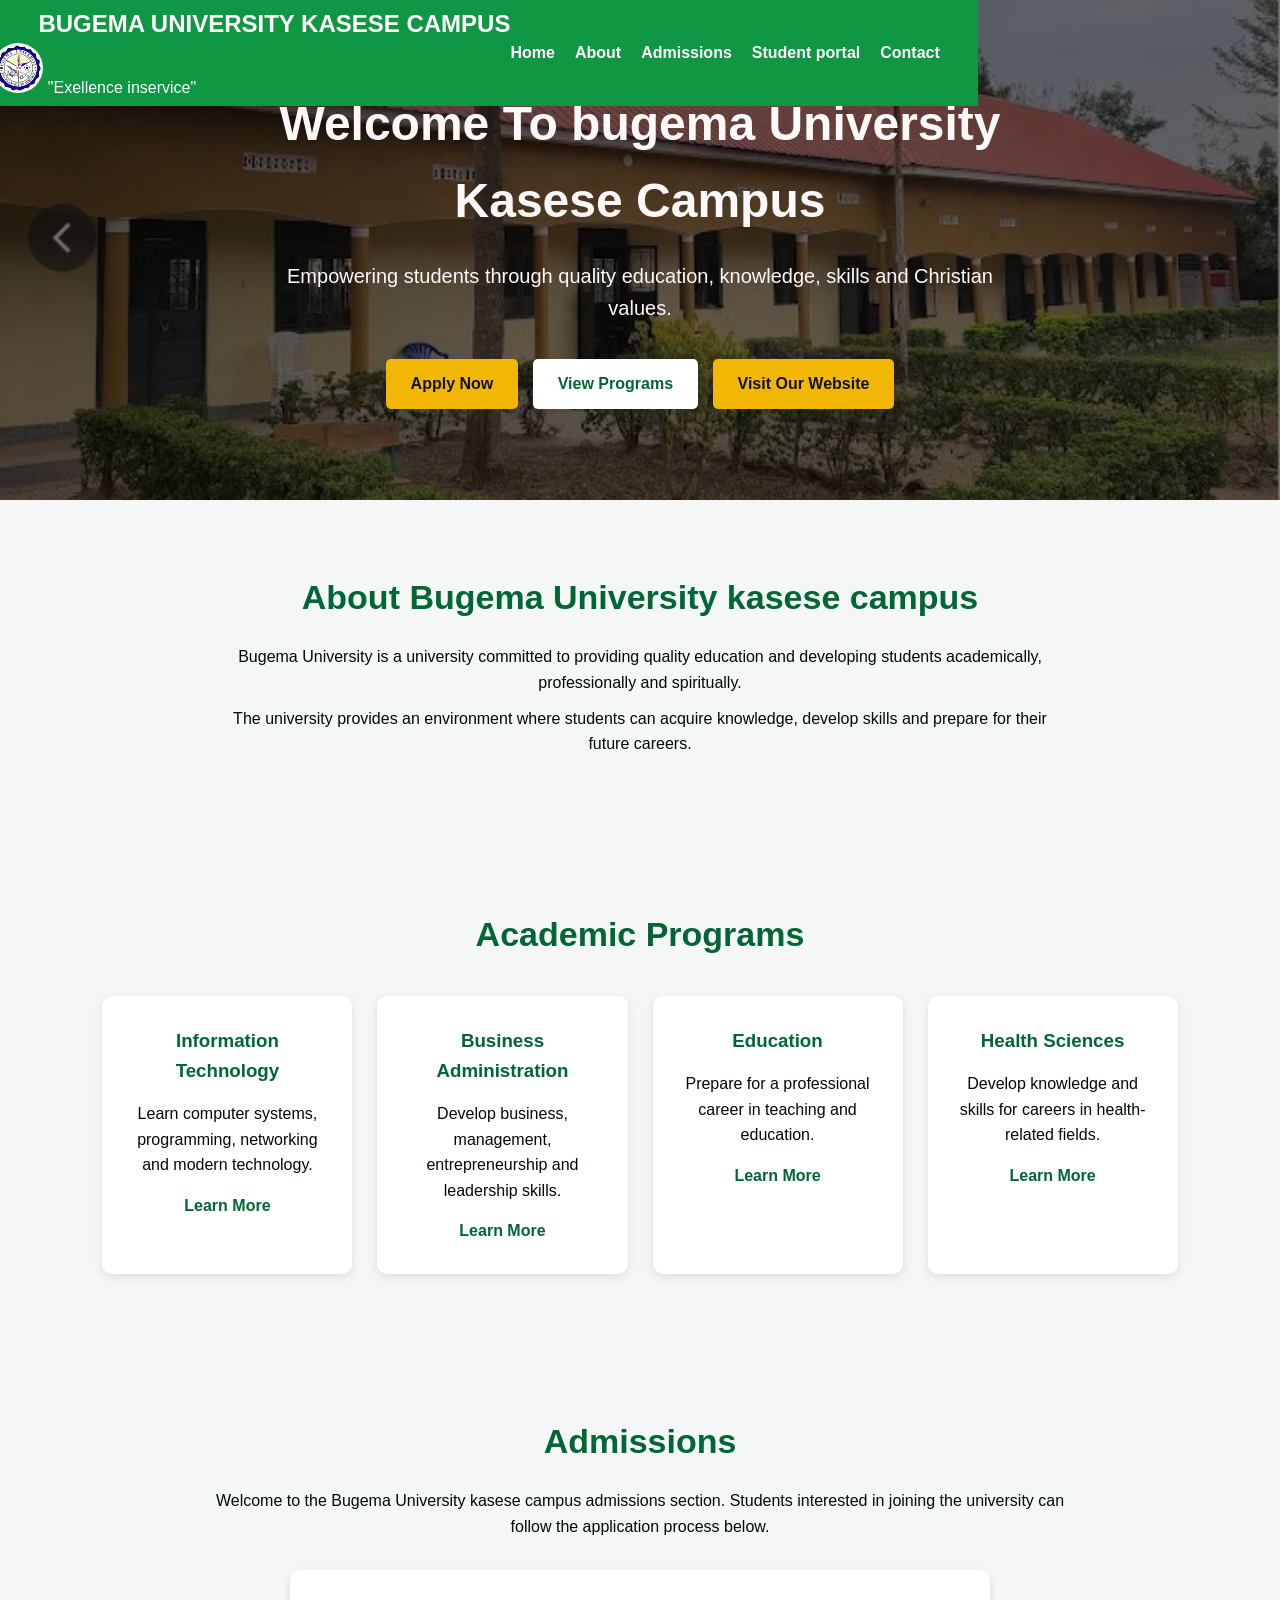
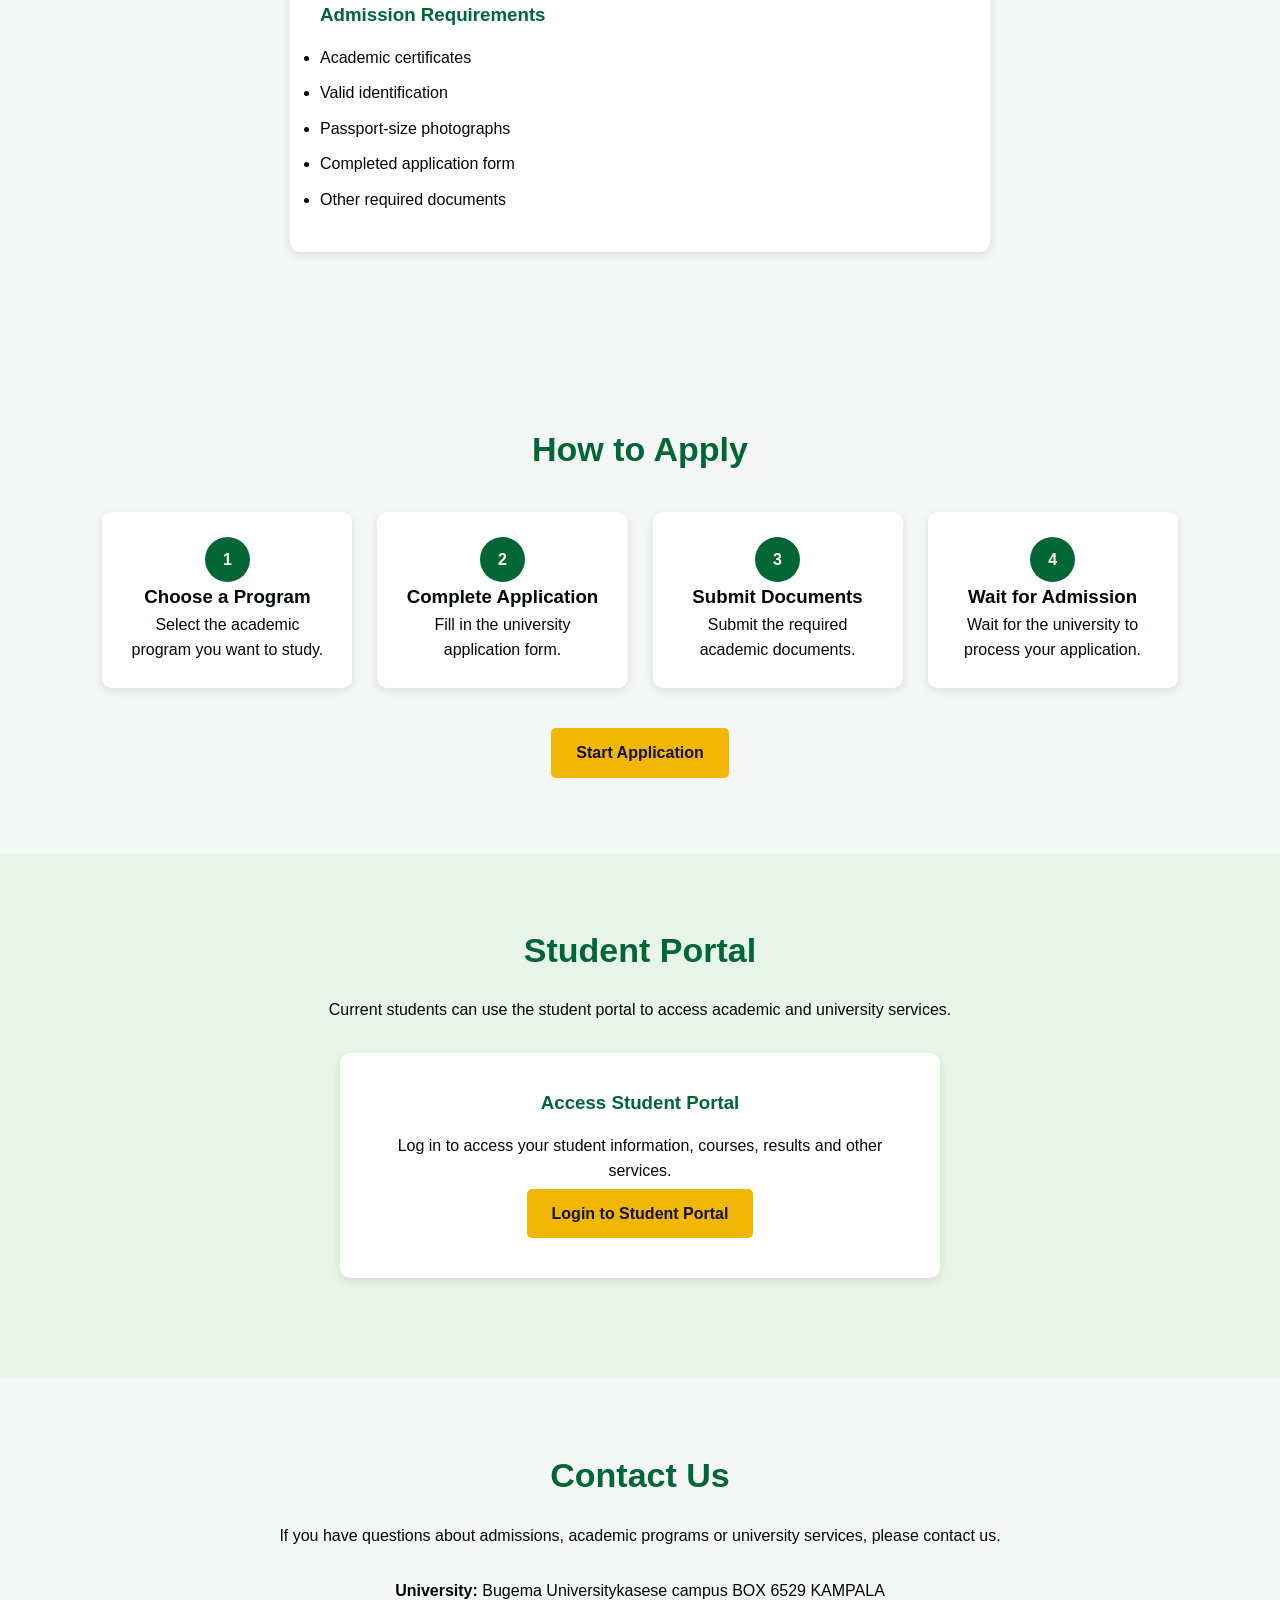
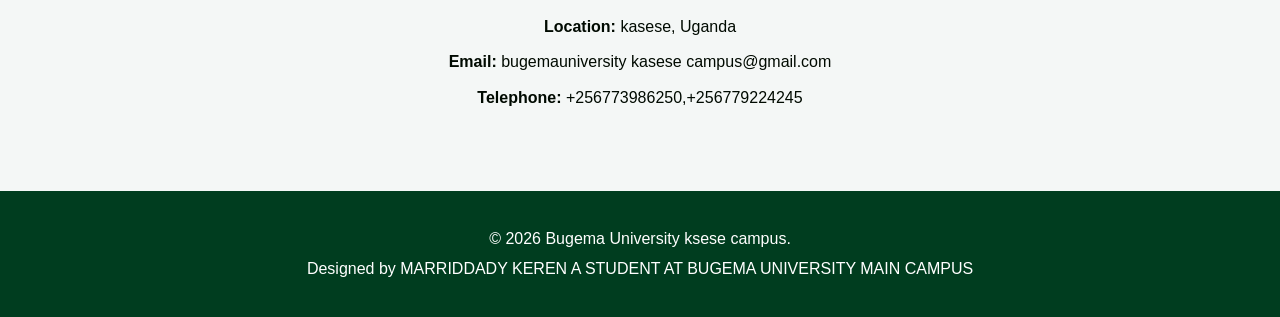
==== index.html @ 5e0840dc "Add files via upload" ====
<!DOCTYPE html>
<html lang="en">
<head>
    <meta charset="UTF-8">
    <meta name="viewport" content="width=device-width, initial-scale=1.0">
    <title>BUGEMA UNIVERSITYKASESE CAMPUS| HOME</title>
    <link rel="stylesheet" href="style.css">

</head>
<body>
    <header style="position: fixed;">
        <div class="logo">
            <h1>BUGEMA UNIVERSITY KASESE CAMPUS</h1>
            <img src="bu logo.png" alt="" class="logo img">
            <p1>"Exellence inservice"</p1></div>
            <nav>
                <ul>
                    <li><a href="#home">Home</a></li>
                 <li><a href= "#about">About</a></li>
                 <li><a href="#admission">Admissions</a></li>
              <li><a href="#porta">Student portal</a></li>
             <li><a href="#contact">Contact</a></li>
        </ul>
    </nav>
</header>

<section id="home" class="hero">
    <div class="hero-content">
        <h2>Welcome To bugema University Kasese Campus</h2>
        <p>Empowering students through quality education, knowledge, skills and Christian values.</p>
        <a href="#apply" class="button">Apply Now</a>
        <a href="#programs" class="button secondary">View Programs</a>
        <a href="https://www.bugemauniversitykasesecampus.ac.ug" class="button" target="_blank">Visit Our Website</a>

    </div>
</section>

<section id="about" class="section">
    <h2>About Bugema University kasese campus</h2>
        <p>Bugema University is a university committed to providing quality education and developing students academically, professionally and spiritually.</p>
    <p>The university provides an environment where students can acquire knowledge, develop skills and prepare for their future careers.</p>
</section>

<section id="programs" class="section programs">
    <h2>Academic Programs</h2>
    <div class="cards">
        <div class="card">
            <h3>Information Technology</h3>
            <p>Learn computer systems, programming, networking and modern technology.</p>
            <a href="#apply">Learn More</a>
        </div>

        <div class="card">
            <h3>Business Administration</h3>
            <p>Develop business, management, entrepreneurship and leadership skills.</p>
            <a href="#apply">Learn More</a>
        </div>

        <div class="card">
            <h3>Education</h3>
            <p>Prepare for a professional career in teaching and education.</p>
            <a href="#apply">Learn More</a>
        </div>
                <div class="card">
            <h3>Health Sciences</h3>
            <p>Develop knowledge and skills for careers in health-related fields.</p>
            <a href="#apply">Learn More</a>
        </div>
    </div>
</section>

<section id="admission" class="section">
    <h2>Admissions</h2>
    <p>Welcome to the Bugema University kasese campus admissions section. Students interested in joining the university can follow the application process below.</p>

    <div class="admission-box">
        <h3>Admission Requirements</h3>
        <ul>
            <li>Academic certificates</li>
            <li>Valid identification</li>
            <li>Passport-size photographs</li>
            <li>Completed application form</li>
            <li>Other required documents</li>
        </ul>
    </div>
</section>

<section id="apply" class="section apply">
    <h2>How to Apply</h2>

    <div class="steps">
        <div class="step">
            <span>1</span>
            <h3>Choose a Program</h3>
            <p>Select the academic program you want to study.</p>
        </div>

        <div class="step">
            <span>2</span>
            <h3>Complete Application</h3>
            <p>Fill in the university application form.</p>
        </div>

        <div class="step">
            <span>3</span>
            <h3>Submit Documents</h3>
            <p>Submit the required academic documents.</p>
        </div>

        <div class="step">
            <span>4</span>
            <h3>Wait for Admission</h3>
            <p>Wait for the university to process your application.</p>
        </div>
    </div>

    <a href="#" class="button">Start Application</a>
</section>

<section id="portal" class="section portal">
    <h2>Student Portal</h2>
    <p>Current students can use the student portal to access academic and university services.</p>

    <div class="portal-box">
        <h3>Access Student Portal</h3>
        <p>Log in to access your student information, courses, results and other services.</p>
        <a href="login.html" class="button">Login to Student Portal</a>
    </div>
</section>

<section id="contact" class="section contact">
    <h2>Contact Us</h2>
    <p>If you have questions about admissions, academic programs or university services, please contact us.</p>

    <div class="contact-info">
        <p><strong>University:</strong> Bugema Universitykasese campus BOX 6529 KAMPALA</p>
        <p><strong>Location:</strong> kasese, Uganda</p>
        <p><strong>Email:</strong> bugemauniversity kasese campus@gmail.com</p>
        <p><strong>Telephone:</strong> +256773986250,+256779224245</p>
    </div>
</section>

<footer>
    <p>© 2026 Bugema University ksese campus.</p>
    <p>Designed by MARRIDDADY KEREN A STUDENT AT BUGEMA UNIVERSITY MAIN CAMPUS</p>
</footer>

</body>
</html>
---- style.css ----
* {
    margin: 0;
    padding: 0;
    box-sizing: border-box;
}

body {
    font-family: Arial, sans-serif;
    line-height: 1.6;
    background-color: #f4f7f6;
    color: #000a01;
}

header {
    background-color: #0f9743;
    color: white;
    padding: 5px 3%;
    display: flex;
    justify-content: space-between;
    align-items: center;
    flex-wrap: wrap;
}

.logo h1 {
    font-size: 24px;
}

.logo p {
    font-size: 14px;
}

.logo img {
    width: 50px;
    height: auto;
    margin-left: -45px;
    border-radius: 50%;
}

nav ul {
    list-style: none;
    display: flex;
    gap: 20px;
    flex-wrap: wrap;
}

nav a {
    color: white;
    text-decoration: none;
    font-weight: bold;
}

nav a:hover {
    text-decoration: underline;
}

.hero {
    min-height: 500px;
    background-image:
        linear-gradient(rgba(0, 0, 0, 0.55), rgba(0, 0, 0, 0.55)),
        url("kasese campus.jpg");
    background-size: cover;
    background-position: center;
    display: flex;
    align-items: center;
    justify-content: center;
    text-align: center;
    color: rgb(255, 248, 248);
}

.hero-content {
    max-width: 800px;
    padding: 30px;
}

.hero h2 {
    font-size: 48px;
    margin-bottom: 20px;
}

.hero p {
    font-size: 20px;
    margin-bottom: 30px;
}

.button {
    display: inline-block;
    background-color: #f2b705;
    color: #111;
    padding: 12px 25px;
    margin: 5px;
    text-decoration: none;
    font-weight: bold;
    border-radius: 5px;
}

.button:hover {
    opacity: 0.85;
}

.secondary {
    background-color: white;
    color: #006633;
}

.section {
    padding: 70px 8%;
    text-align: center;
}

.section h2 {
    color: #006633;
    font-size: 34px;
    margin-bottom: 20px;
}

.section > p {
    max-width: 850px;
    margin: 10px auto;
}

.cards {
    display: grid;
    grid-template-columns: repeat(auto-fit, minmax(220px, 1fr));
    gap: 25px;
    margin-top: 35px;
}

.card {
    background-color: white;
    padding: 30px;
    border-radius: 10px;
    box-shadow: 0 3px 10px rgba(0, 0, 0, 0.1);
}

.card h3 {
    color: #006633;
    margin-bottom: 15px;
}

.card a {
    display: inline-block;
    margin-top: 15px;
    color: #006633;
    font-weight: bold;
    text-decoration: none;
}

.admission-box {
    max-width: 700px;
    margin: 30px auto;
    background-color: white;
    padding: 30px;
    border-radius: 10px;
    text-align: left;
    box-shadow: 0 3px 10px rgba(0, 0, 0, 0.1);
}

.admission-box h3 {
    color: #006633;
    margin-bottom: 15px;
}

.admission-box li {
    margin: 10px 0;
}

.steps {
    display: grid;
    grid-template-columns: repeat(auto-fit, minmax(200px, 1fr));
    gap: 25px;
    margin: 35px 0;
}

.step {
    background-color: white;
    padding: 25px;
    border-radius: 10px;
    box-shadow: 0 3px 10px rgba(0, 0, 0, 0.1);
}

.step span {
    display: inline-flex;
    width: 45px;
    height: 45px;
    align-items: center;
    justify-content: center;
    background-color: #006633;
    color: white;
    border-radius: 50%;
    font-weight: bold;
}

.portal {
    background-color: #e8f5e9;
}

.portal-box {
    max-width: 600px;
    margin: 30px auto;
    padding: 35px;
    background-color: white;
    border-radius: 10px;
    box-shadow: 0 3px 10px rgba(0, 0, 0, 0.1);
}

.portal-box h3 {
    color: #006633;
    margin-bottom: 15px;
}

.contact-info {
    margin-top: 30px;
}

.contact-info p {
    margin: 10px;
}

footer {
    background-color: #003d1f;
    color: white;
    text-align: center;
    padding: 30px;
}

footer p {
    margin: 5px;
}

@media (max-width: 768px) {
    header {
        flex-direction: column;
        gap: 20px;
        text-align: center;
    }

    nav ul {
        justify-content: center;
    }

    .hero h2 {
        font-size: 34px;
    }

    .hero p {
        font-size: 17px;
    }
}
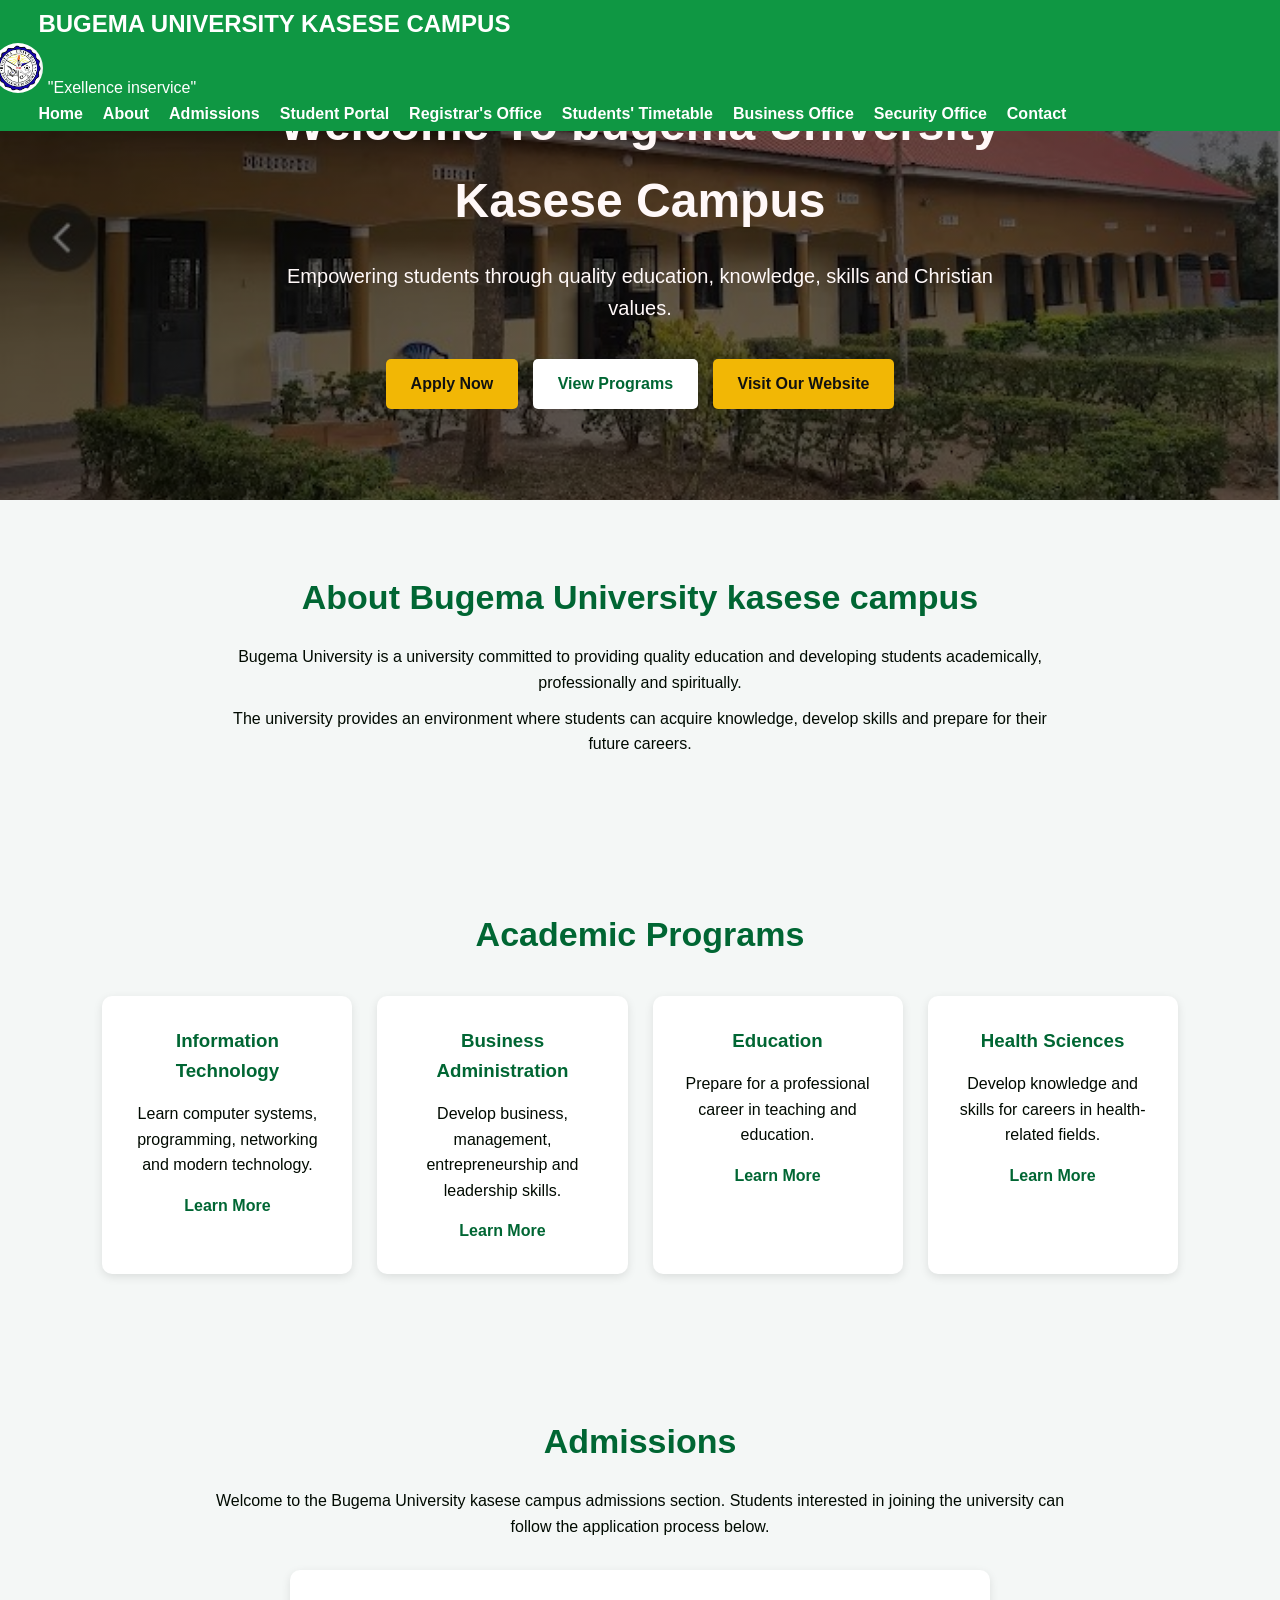
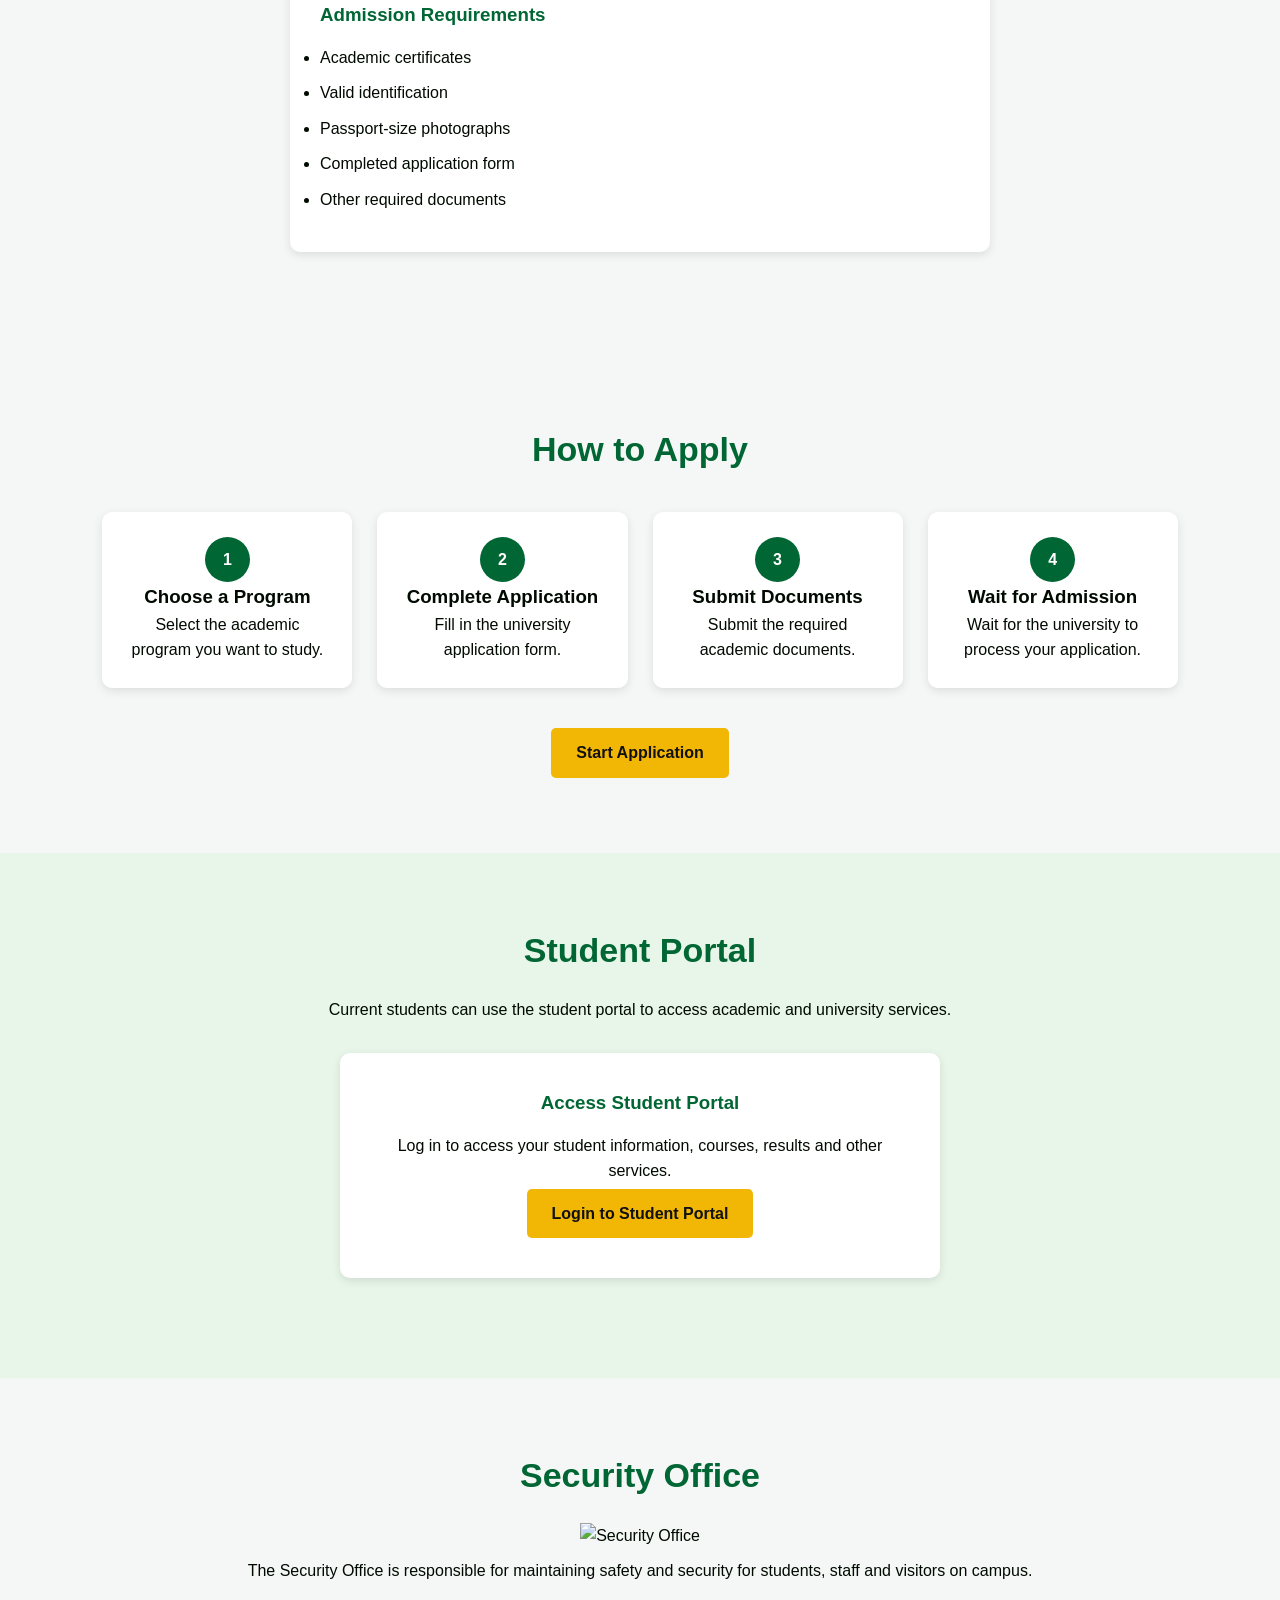
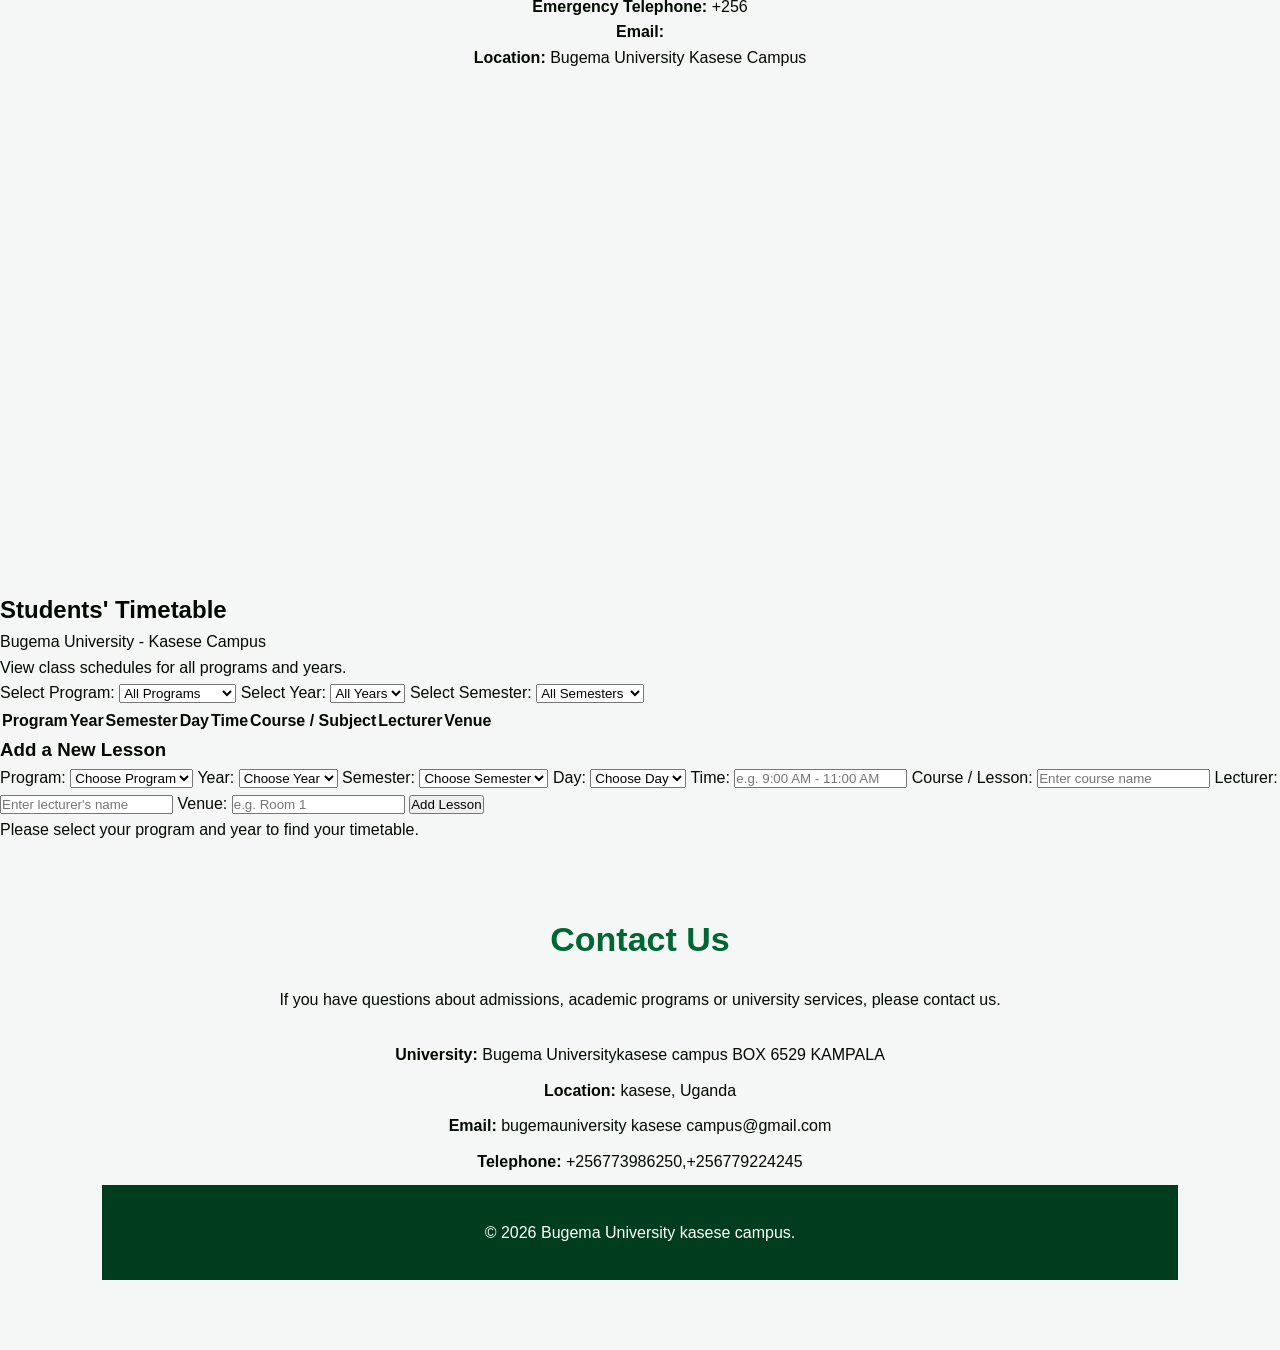
==== commit 0f782d71: "Add files via upload" ====
--- a/index.html
+++ b/index.html
@@ -15,11 +15,15 @@
             <p1>"Exellence inservice"</p1></div>
             <nav>
                 <ul>
-                    <li><a href="#home">Home</a></li>
-                 <li><a href= "#about">About</a></li>
-                 <li><a href="#admission">Admissions</a></li>
-              <li><a href="#porta">Student portal</a></li>
-             <li><a href="#contact">Contact</a></li>
+ <li><a href="#home">Home</a></li>
+ <li><a href= "#about">About</a></li>
+ <li><a href="#admission">Admissions</a></li>
+ <li><a href="https://erms.bugemauniv.ac.ug/student/login/">Student Portal</a></li>
+<li><a href="#registrar">Registrar's Office</a></li>
+<li><a href="#timetable">Students' Timetable</a></li>
+<li><a href="https://payments.bugemauniv.ac.ug/payments/">Business Office</a></li>
+<li><a href="#security">Security Office</a></li>
+   <li><a href="#contact">Contact</a></li>
         </ul>
     </nav>
 </header>
@@ -28,7 +32,7 @@
     <div class="hero-content">
         <h2>Welcome To bugema University Kasese Campus</h2>
         <p>Empowering students through quality education, knowledge, skills and Christian values.</p>
-        <a href="#apply" class="button">Apply Now</a>
+        <a href="https://erms.bugemauniv.ac.ug/application/personal-info/?_gl=1*1d30cwg*_ga*MTI5MzEyMTI1Ny4xNzkxNzMwNzQx*_ga_S0CFXZCKPW*czE3OTE3MzA3NDEkbzEkZzEkdDE3OTE3MzExMjAkajM4JGwwJGgw/" class="button">Apply Now</a>
         <a href="#programs" class="button secondary">View Programs</a>
         <a href="https://www.bugemauniversitykasesecampus.ac.ug" class="button" target="_blank">Visit Our Website</a>
 
@@ -114,7 +118,7 @@
         </div>
     </div>
 
-    <a href="#" class="button">Start Application</a>
+    <a href="https://erms.bugemauniv.ac.ug/application/personal-info/" class="button">Start Application</a>
 </section>
 
 <section id="portal" class="section portal">
@@ -124,9 +128,164 @@
     <div class="portal-box">
         <h3>Access Student Portal</h3>
         <p>Log in to access your student information, courses, results and other services.</p>
-        <a href="login.html" class="button">Login to Student Portal</a>
-    </div>
-</section>
+        <a href="https://erms.bugemauniv.ac.ug/student/login/" class="button">Login to Student Portal</a>
+    </div>
+</section>
+    </div>
+</section>
+
+
+<!-- Security Office -->
+<section id="security" class="section office">
+    <h2>Security Office</h2>
+
+    <img src="security.jpg" alt="Security Office">
+
+    <p>
+        The Security Office is responsible for maintaining safety
+        and security for students, staff and visitors on campus.
+    </p>
+
+    <div class="office-contact">
+        <p><strong>Emergency Telephone:</strong> +256 </p>
+        <p><strong>Email:</strong> </p>
+        <p><strong>Location:</strong> Bugema University Kasese Campus</p>
+    </div>
+</section>
+
+    <div style="width:100%; height:450px;">
+    <iframe
+  src="https://www.google.com/maps/embed?pb=!1m18!1m12!1m3!1d3988.497676876433!2d30.081!3d0.183!2m3!1f0!2f0!3f0!3m2!1i1024!2i768!4f13.1!3m3!1m2!1s0x1764d8c8c0e0b0d1%3A0x0!2sBugema%20University%20Kasese%20Campus!5e0!3m2!1sen!2sug!4v0000000000000"idth="600"
+  height="450"
+  style="border:0;"
+  allowfullscreen=""
+  loading="lazy"
+  referrerpolicy="no-referrer-when-downgrade">
+</iframe>
+</div>
+</section>
+
+  <!-- WHOLE SCHOOL STUDENTS' TIMETABLE -->
+<section id="timetable" class="timetable-section">
+
+    <h2>Students' Timetable</h2>
+    <p>Bugema University - Kasese Campus</p>
+    <p>View class schedules for all programs and years.</p>
+
+    <label for="program">Select Program:</label>
+    <select id="program">
+        <option value="All">All Programs</option>
+        <option value="Certificate">Certificate</option>
+        <option value="Diploma">Diploma</option>
+        <option value="Degree">Degree</option>
+        <option value="Other">Other Programs</option>
+    </select>
+
+    <label for="year">Select Year:</label>
+    <select id="year">
+        <option value="All">All Years</option>
+        <option value="Year 1">Year 1</option>
+        <option value="Year 2">Year 2</option>
+        <option value="Year 3">Year 3</option>
+        <option value="Year 4">Year 4</option>
+    </select>
+
+    <label for="semester">Select Semester:</label>
+    <select id="semester">
+        <option value="All">All Semesters</option>
+        <option value="Semester One">Semester One</option>
+        <option value="Semester Two">Semester Two</option>
+    </select>
+
+    <div class="timetable-table-container">
+        <table id="timetable">
+            <thead>
+                <tr>
+                    <th>Program</th>
+                    <th>Year</th>
+                    <th>Semester</th>
+                    <th>Day</th>
+                    <th>Time</th>
+                    <th>Course / Subject</th>
+                    <th>Lecturer</th>
+                    <th>Venue</th>
+                </tr>
+            </thead>
+
+            <tbody id="timetableBody">
+                <!-- Timetable entries will appear here -->
+            </tbody>
+        </table>
+
+<div id="addLessonSection">
+    <h3>Add a New Lesson</h3>
+
+    <form id="addLessonForm">
+        <label for="newProgram">Program:</label>
+        <select id="newProgram" required>
+            <option value="">Choose Program</option>
+            <option value="Degree">Degree</option>
+            <option value="Diploma">Diploma</option>
+            <option value="Certificate">Certificate</option>
+        </select>
+
+        <label for="newYear">Year:</label>
+        <select id="newYear" required>
+            <option value="">Choose Year</option>
+            <option value="Year 1">Year 1</option>
+            <option value="Year 2">Year 2</option>
+            <option value="Year 3">Year 3</option>
+            <option value="Year 4">Year 4</option>
+        </select>
+
+        <label for="newSemester">Semester:</label>
+        <select id="newSemester" required>
+            <option value="">Choose Semester</option>
+            <option value="Semester One">Semester One</option>
+            <option value="Semester Two">Semester Two</option>
+        </select>
+
+        <label for="newDay">Day:</label>
+        <select id="newDay" required>
+            <option value="">Choose Day</option>
+            <option>Monday</option>
+            <option>Tuesday</option>
+            <option>Wednesday</option>
+            <option>Thursday</option>
+            <option>Friday</option>
+            <option>Saturday</option>
+        </select>
+
+        <label for="newTime">Time:</label>
+        <input type="text" id="newTime"
+               placeholder="e.g. 9:00 AM - 11:00 AM" required>
+
+        <label for="newCourse">Course / Lesson:</label>
+        <input type="text" id="newCourse"
+               placeholder="Enter course name" required>
+
+        <label for="newLecturer">Lecturer:</label>
+        <input type="text" id="newLecturer"
+               placeholder="Enter lecturer's name" required>
+
+        <label for="newVenue">Venue:</label>
+        <input type="text" id="newVenue"
+               placeholder="e.g. Room 1" required>
+
+        <button type="submit">Add Lesson</button>
+    </form>
+
+    <p id="addLessonMessage"></p>
+</div>
+    </div>
+
+    <p id="timetableMessage">
+        Please select your program and year to find your timetable.
+    </p>
+
+</section>
+   <script src="script.js"></script>
+
 
 <section id="contact" class="section contact">
     <h2>Contact Us</h2>
@@ -138,13 +297,10 @@
         <p><strong>Email:</strong> bugemauniversity kasese campus@gmail.com</p>
         <p><strong>Telephone:</strong> +256773986250,+256779224245</p>
     </div>
-</section>
-
-<footer>
-    <p>© 2026 Bugema University ksese campus.</p>
-    <p>Designed by MARRIDDADY KEREN A STUDENT AT BUGEMA UNIVERSITY MAIN CAMPUS</p>
+ 
+    <footer>
+    <p>© 2026 Bugema University kasese campus.</p>
 </footer>
-
 </body>
 </html>
 
@@ -158,5 +314,6 @@
 
 
 
+
     
 
